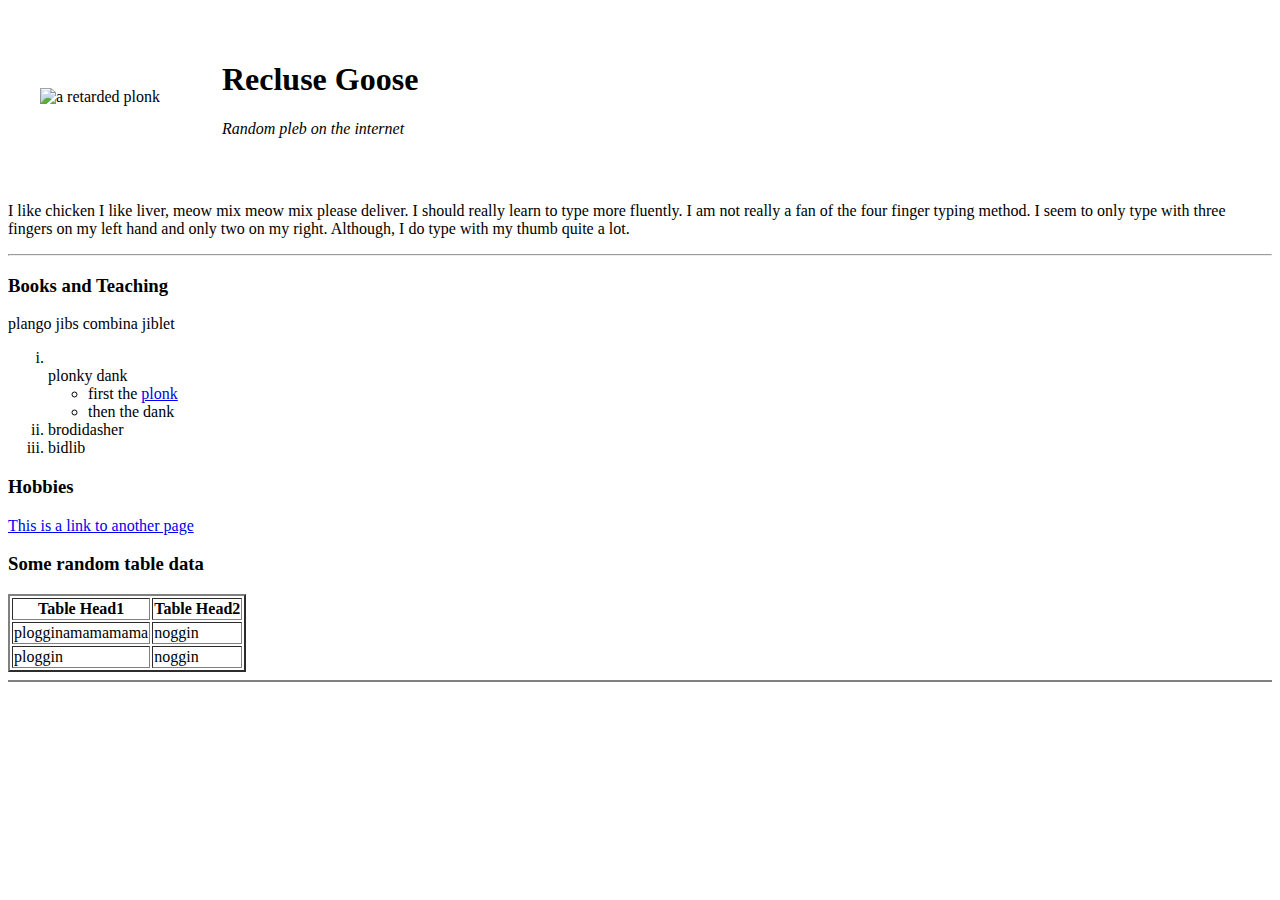
==== index.html @ 5fc8db0f "adding initial files" ====
<!DOCTYPE html>
<html lang="en" dir="ltr">

<head>
  <meta charset="utf-8">
  <title>Rob's Personal Site</title>
</head>

<body>
  <table cellpadding = 30 border = 0>
    <td><img src="https://images.ecosia.org/XAuea8M9ZbIum0biEi0X2jhFXUs=/0x390/smart/https%3A%2F%2Fc1.staticflickr.com%2F3%2F2720%2F4413680164_15dc3c476c_b.jpg" alt="a retarded plonk"><! can also include images from folder dir></td>
    <td><h1> Recluse Goose </h1>
      <p><em>Random pleb on the internet</em></p>
    </td>
  </table>

  <p>I like chicken I like liver, meow mix meow mix please deliver. I should really learn to type more fluently. I am not really a fan of the four finger typing method. I seem to only type with three fingers on my left hand and only two on my right.
    Although, I do type with my thumb quite a lot.</p>
  <hr size=2>

  <h3>Books and Teaching</h3>
  plango jibs combina jiblet
  <ol type='i'>
    <li>
    </li>plonky dank</li>
    <ul>
      <li>first the <a href="https://encrypted-tbn0.gstatic.com/images?q=tbn:ANd9GcRTgeuEpwUv3GjjXmaEmYvnfIjgnBRgc4DkADyHje1PeZcitvTE">plonk</a></li>
      <li>then the dank</li>
    </ul>
    <li>brodidasher</li>
    <li>bidlib</li>
  </ol>
  <h3>Hobbies</h3>
  <a href="my_hobbies.html">This is a link to another page</a></li>
  <h3>Some random table data</h3>
  <table border = 2>
    <thead>                                         <!table head section>
      <tr>                                          <!table row>
      <th>Table Head1</th><th>Table Head2</th>      <!table headings>
      </tr>
    </thead>
    <tbody>                                         <!table body>
      <tr>
        <td>plogginamamamama</td><td>noggin</td>    <!table data>
      </tr>
      <tr>
        <td>ploggin</td><td>noggin</td>
      </tr>
    </tbody>
  </table>
</body>
<hr size = 2 noshade>
</html>
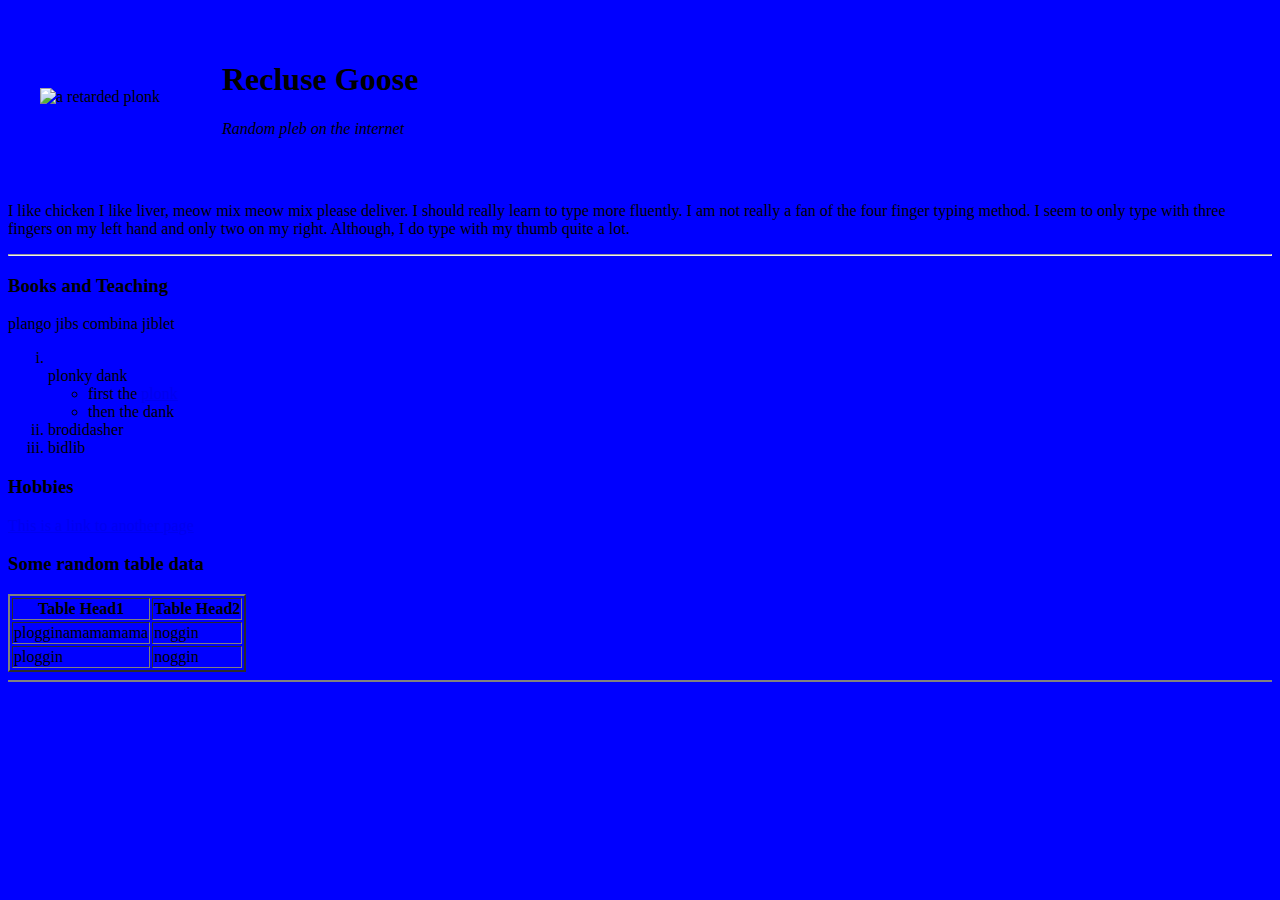
==== commit 65a9877d: "changing color" ====
--- a/index.html
+++ b/index.html
@@ -6,7 +6,7 @@
   <title>Rob's Personal Site</title>
 </head>
 
-<body>
+<body style = "background-color:blue">
   <table cellpadding = 30 border = 0>
     <td><img src="https://images.ecosia.org/XAuea8M9ZbIum0biEi0X2jhFXUs=/0x390/smart/https%3A%2F%2Fc1.staticflickr.com%2F3%2F2720%2F4413680164_15dc3c476c_b.jpg" alt="a retarded plonk"><! can also include images from folder dir></td>
     <td><h1> Recluse Goose </h1>
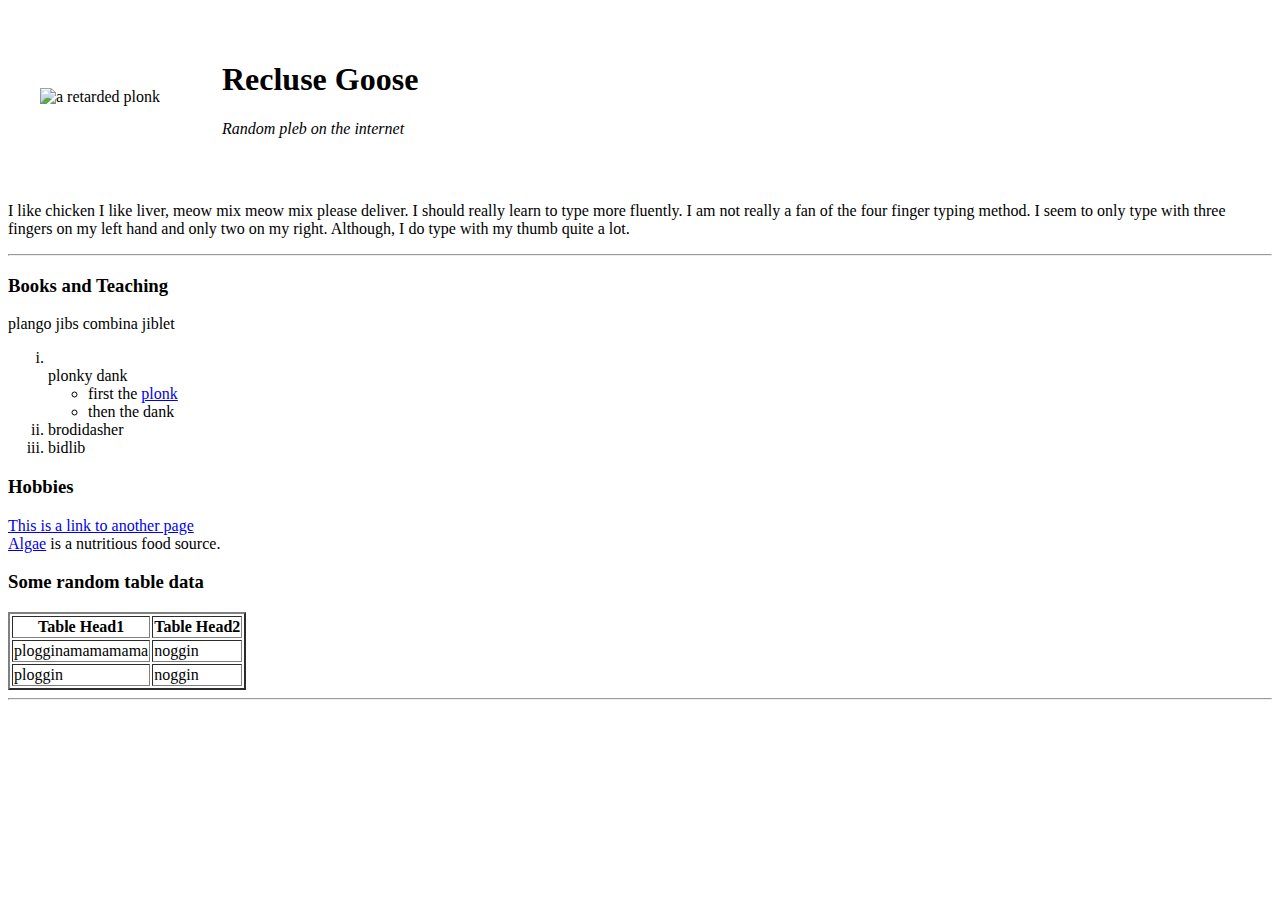
==== commit af57243f: "updating style and adding more interests..." ====
--- a/index.html
+++ b/index.html
@@ -4,19 +4,23 @@
 <head>
   <meta charset="utf-8">
   <title>Rob's Personal Site</title>
+  <link rel="stylesheet" href="css/styles.css">
 </head>
 
-<body style = "background-color:blue">
-  <table cellpadding = 30 border = 0>
-    <td><img src="https://images.ecosia.org/XAuea8M9ZbIum0biEi0X2jhFXUs=/0x390/smart/https%3A%2F%2Fc1.staticflickr.com%2F3%2F2720%2F4413680164_15dc3c476c_b.jpg" alt="a retarded plonk"><! can also include images from folder dir></td>
-    <td><h1> Recluse Goose </h1>
+<body>
+  <table cellpadding=30 border=0>
+    <td><img src="https://images.ecosia.org/XAuea8M9ZbIum0biEi0X2jhFXUs=/0x390/smart/https%3A%2F%2Fc1.staticflickr.com%2F3%2F2720%2F4413680164_15dc3c476c_b.jpg" alt="a retarded plonk">
+      <! can also include images from folder dir>
+    </td>
+    <td>
+      <h1> Recluse Goose </h1>
       <p><em>Random pleb on the internet</em></p>
     </td>
   </table>
 
   <p>I like chicken I like liver, meow mix meow mix please deliver. I should really learn to type more fluently. I am not really a fan of the four finger typing method. I seem to only type with three fingers on my left hand and only two on my right.
     Although, I do type with my thumb quite a lot.</p>
-  <hr size=2>
+  <hr>
 
   <h3>Books and Teaching</h3>
   plango jibs combina jiblet
@@ -31,23 +35,34 @@
     <li>bidlib</li>
   </ol>
   <h3>Hobbies</h3>
-  <a href="my_hobbies.html">This is a link to another page</a></li>
+  <a href="my_hobbies.html">This is a link to another page</a>
+  <br>  
+  <a href="algae.html">Algae</a> is a  nutritious food source.
   <h3>Some random table data</h3>
-  <table border = 2>
-    <thead>                                         <!table head section>
-      <tr>                                          <!table row>
-      <th>Table Head1</th><th>Table Head2</th>      <!table headings>
-      </tr>
+  <table border=2>
+    <thead>
+      <!table head section>
+        <tr>
+          <!table row>
+            <th>Table Head1</th>
+            <th>Table Head2</th>
+            <!table headings>
+        </tr>
     </thead>
-    <tbody>                                         <!table body>
-      <tr>
-        <td>plogginamamamama</td><td>noggin</td>    <!table data>
-      </tr>
-      <tr>
-        <td>ploggin</td><td>noggin</td>
-      </tr>
+    <tbody>
+      <!table body>
+        <tr>
+          <td>plogginamamamama</td>
+          <td>noggin</td>
+          <!table data>
+        </tr>
+        <tr>
+          <td>ploggin</td>
+          <td>noggin</td>
+        </tr>
     </tbody>
   </table>
 </body>
-<hr size = 2 noshade>
+<hr>
+
 </html>
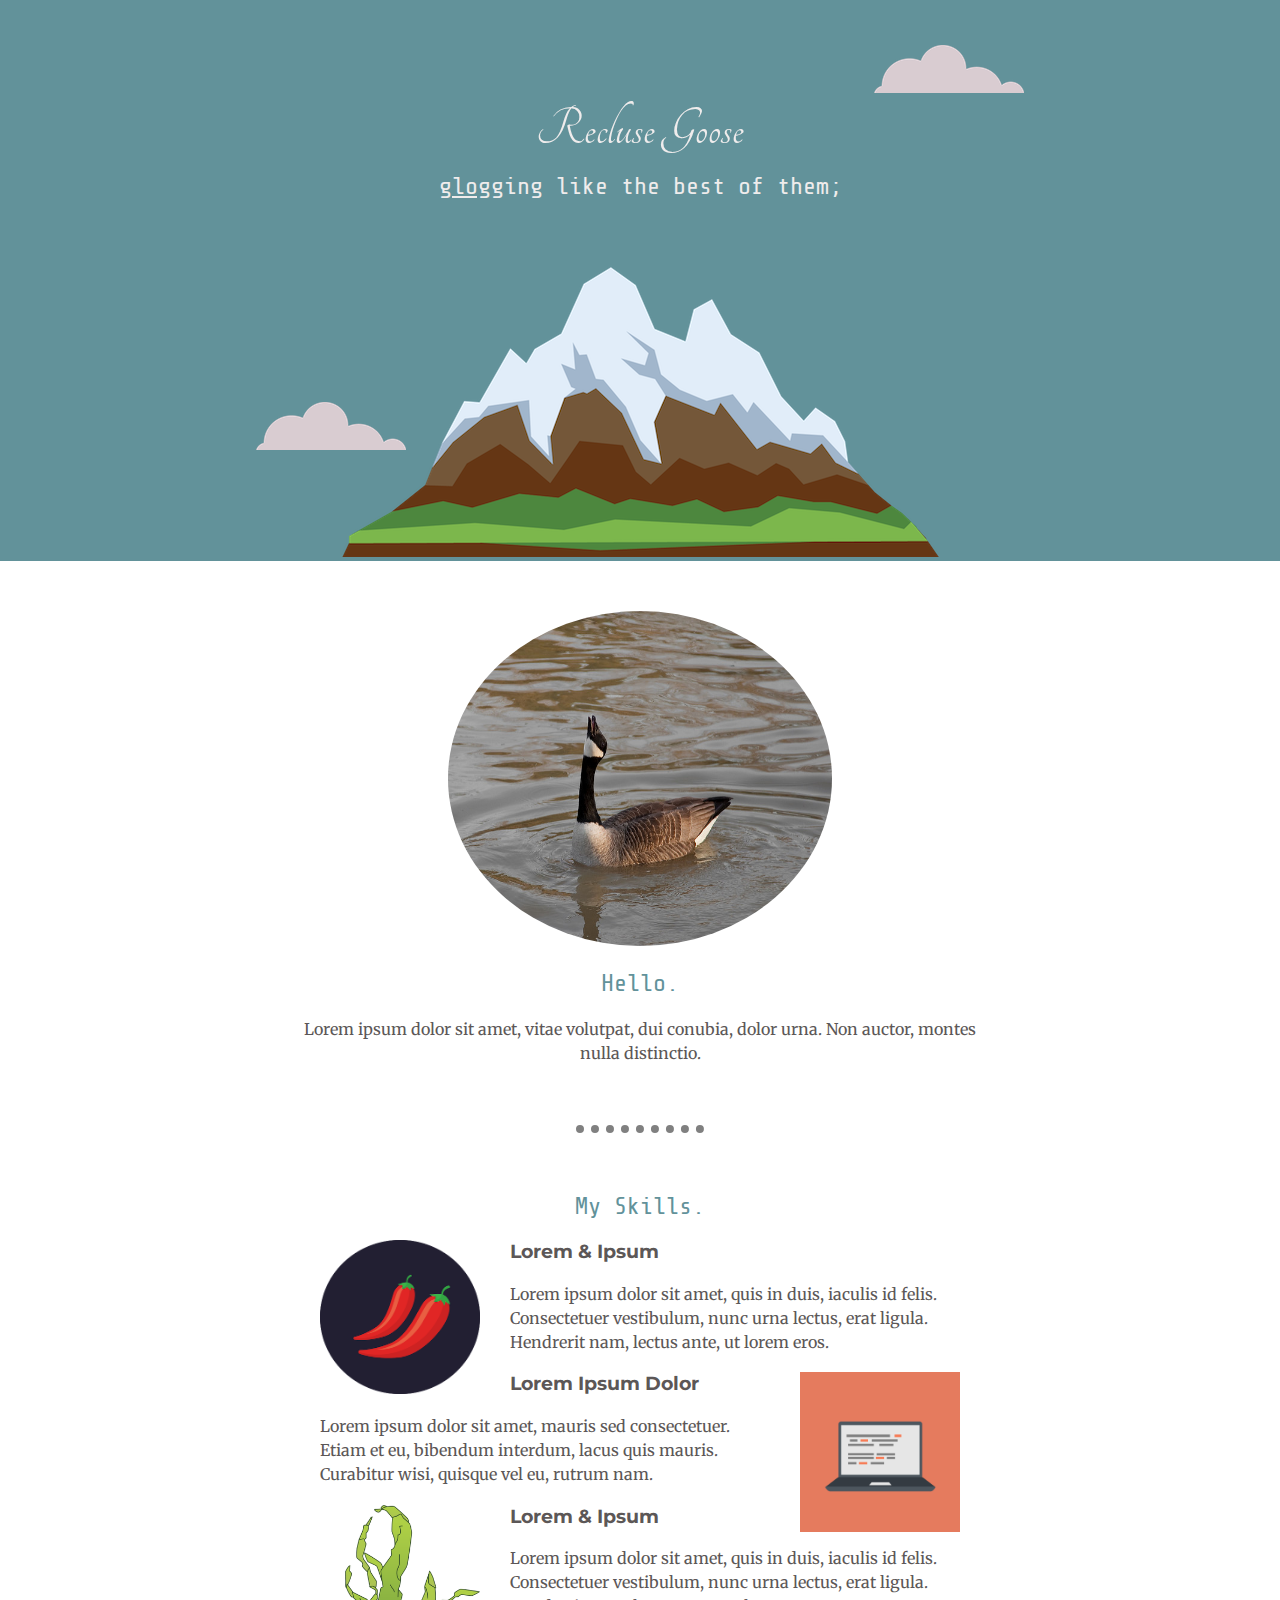
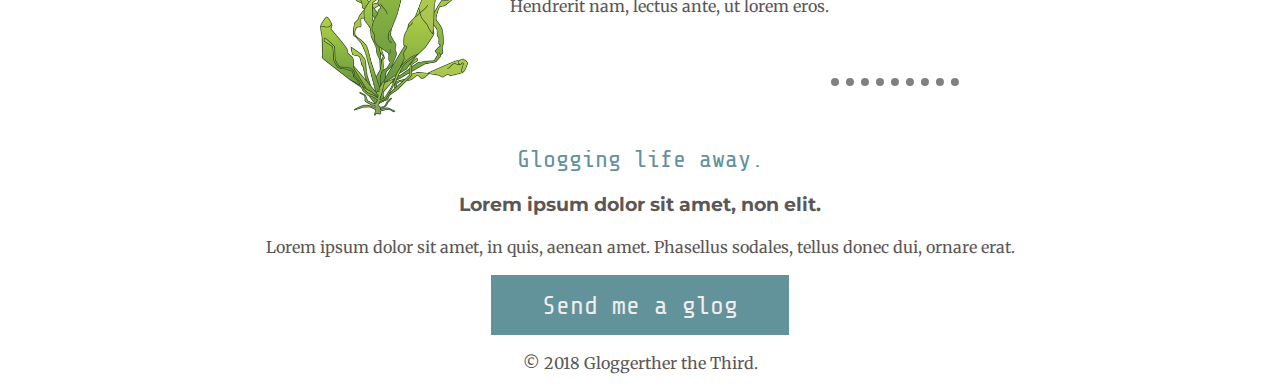
==== commit e6559b51: "updating things substantially" ====
--- a/index.html
+++ b/index.html
@@ -3,66 +3,62 @@
 
 <head>
   <meta charset="utf-8">
-  <title>Rob's Personal Site</title>
-  <link rel="stylesheet" href="css/styles.css">
+  <title>Recluse Goose</title>
+  <link rel="icon" href="images/favicon4.ico">
+  <link rel="stylesheet" type="text/css" href="css/styles.css">
+  <link rel="stylesheet" type="text/css" href="css/button.css">
+  <link rel="stylesheet" href="https://fonts.googleapis.com/css?family=Merriweather|Montserrat|Tangerine|Share+Tech+Mono">
 </head>
 
 <body>
-  <table cellpadding=30 border=0>
-    <td><img src="https://images.ecosia.org/XAuea8M9ZbIum0biEi0X2jhFXUs=/0x390/smart/https%3A%2F%2Fc1.staticflickr.com%2F3%2F2720%2F4413680164_15dc3c476c_b.jpg" alt="a retarded plonk">
-      <! can also include images from folder dir>
-    </td>
-    <td>
-      <h1> Recluse Goose </h1>
-      <p><em>Random pleb on the internet</em></p>
-    </td>
-  </table>
+  <div class="top-container">
+    <img src="images/cloud.png" class="topCloud" alt="cloud-img">
+    <h1>Recluse Goose</h1>
+    <div class="subheading"><span style="text-decoration: underline;">glog</span>ging like the best of them;</div>
+    <img src="images/cloud.png" class="bottomCloud" alt="cloud-img">
+    <img src="images/mountain.png" alt="mountain-img">
+  </div>
+  <div class="middle-container">
+    <div class="profile">
+      <img class="goose-img" src="images/goose.jpg" alt="">
+      <h2>Hello.</h2>
+      <p class = "intro">Lorem ipsum dolor sit amet, vitae volutpat, dui conubia, dolor urna. Non auctor, montes nulla distinctio.</p>
+    </div>
+    <hr>
+    <div class="skills">
+      <h2>My Skills.</h2>
+      <div class="skill-row">
+        <img class="skill-img-left" src="images/chillies.png" alt="chillies">
+        <h3>Lorem & Ipsum</h3>
+        <p class="skill-description">Lorem ipsum dolor sit amet, quis in duis, iaculis id felis. Consectetuer vestibulum, nunc urna lectus, erat ligula. Hendrerit nam, lectus ante, ut lorem eros.</p>
+      </div>
+      <div class="skill-row">
+        <img class="skill-img-right" src="images/computer.png" alt="pc">
+        <h3>Lorem Ipsum Dolor</h3>
+        <p class=".skill-description">Lorem ipsum dolor sit amet, mauris sed consectetuer. Etiam et eu, bibendum interdum, lacus quis mauris. Curabitur wisi, quisque vel eu, rutrum nam.</p>
+      </div>
+      <div class="skill-row">
+        <img class="skill-img-left" src="images/algae.png" alt="chillies">
+        <h3>Lorem & Ipsum</h3>
+        <p class="skill-description">Lorem ipsum dolor sit amet, quis in duis, iaculis id felis. Consectetuer vestibulum, nunc urna lectus, erat ligula. Hendrerit nam, lectus ante, ut lorem eros.</p>
+      </div>
+    </div>
+    <hr>
+    <div class="contact-me">
+      <h2>Glogging life away.</h2>
+      <h3>Lorem ipsum dolor sit amet, non elit.</h3>
+      <p>Lorem ipsum dolor sit amet, in quis, aenean amet. Phasellus sodales, tellus donec dui, ornare erat.</p>
+      <button href = "mailto:name@email.com">Send me a glog</button>
+    </div>
+  </div>
+  <div class="bottom-container">
+    <p>© 2018 Gloggerther the Third.</p>
+  </div>
 
-  <p>I like chicken I like liver, meow mix meow mix please deliver. I should really learn to type more fluently. I am not really a fan of the four finger typing method. I seem to only type with three fingers on my left hand and only two on my right.
-    Although, I do type with my thumb quite a lot.</p>
-  <hr>
 
-  <h3>Books and Teaching</h3>
-  plango jibs combina jiblet
-  <ol type='i'>
-    <li>
-    </li>plonky dank</li>
-    <ul>
-      <li>first the <a href="https://encrypted-tbn0.gstatic.com/images?q=tbn:ANd9GcRTgeuEpwUv3GjjXmaEmYvnfIjgnBRgc4DkADyHje1PeZcitvTE">plonk</a></li>
-      <li>then the dank</li>
-    </ul>
-    <li>brodidasher</li>
-    <li>bidlib</li>
-  </ol>
-  <h3>Hobbies</h3>
-  <a href="my_hobbies.html">This is a link to another page</a>
-  <br>  
-  <a href="algae.html">Algae</a> is a  nutritious food source.
-  <h3>Some random table data</h3>
-  <table border=2>
-    <thead>
-      <!table head section>
-        <tr>
-          <!table row>
-            <th>Table Head1</th>
-            <th>Table Head2</th>
-            <!table headings>
-        </tr>
-    </thead>
-    <tbody>
-      <!table body>
-        <tr>
-          <td>plogginamamamama</td>
-          <td>noggin</td>
-          <!table data>
-        </tr>
-        <tr>
-          <td>ploggin</td>
-          <td>noggin</td>
-        </tr>
-    </tbody>
-  </table>
+
 </body>
-<hr>
 
 </html>
+
+<! efecec 62929a 5c5757 363434>
--- a/css/styles.css
+++ b/css/styles.css
@@ -0,0 +1,105 @@
+body {
+  margin: 0;
+  text-align: center;
+  color: #5c5757;
+  /*efecec 62929a 5c5757 363434*/
+  font-family: 'Merriweather', serif;
+}
+
+h1 {
+  margin: 0 auto 10pt auto;
+  /* top&bottom left&right*/
+  font-family: 'Tangerine', cursive;
+  font-style: normal;
+  font-weight: 400;
+  font-size: 3.5rem;
+  color: #efecec;
+}
+
+h2 {
+  font-family: 'Share Tech Mono', monospace;
+  font-style: normal;
+  font-weight: 400;
+  color: #62929a;
+}
+
+h3 {
+  font-family: 'Montserrat', sans-serif;
+}
+
+hr{
+  width:10%;
+  border-style: dotted none none none;
+  border-width:0.5rem;
+  margin: 60px auto;
+}
+
+p{
+    line-height: 1.5;
+}
+
+.subheading {
+  font-family: 'Share Tech Mono', monospace;
+  font-style: normal;
+  font-weight: 400;
+  font-size: 1.5rem;
+  color: #efecec;
+}
+
+.intro{
+  width: 55%;
+  margin: auto;
+}
+
+.skill-row {
+  width: 50%;
+  margin: auto 25%;
+  text-align: left;
+}
+
+.skill-img-left {
+  width: 25%;
+  float: left;
+  margin-right: 30px;
+}
+
+.skill-img-right {
+  width: 25%;
+  float: right;
+  margin-left: 30px;
+}
+
+.goose-img{
+  width: 30%;
+  border-radius: 50%;
+}
+
+.top-container {
+  background-color: #62929a;
+  padding-top: 100px;
+}
+
+.middle-container {
+  padding-top: 50px;
+}
+
+.bottom-container {}
+
+.topCloud {
+  position: absolute;
+  right: 20%;
+  top: 5%;
+}
+
+.bottomCloud {
+  position: absolute;
+  left: 20%;
+  bottom: 50%;
+}
+
+{
+#efecec
+#62929a
+#5c5757
+#363434
+}
--- a/css/button.css
+++ b/css/button.css
@@ -0,0 +1,40 @@
+
+button{
+  font-family: 'Share Tech Mono', monospace;
+  font-style: normal;
+  font-weight: 400;
+  background:#62929a;
+  color:#efecec;
+  border:none;
+  position:relative;
+  height:60px;
+  font-size:1.6em;
+  padding:0 2em;
+  cursor:pointer;
+  transition:1000ms ease all;
+  outline:none;
+}
+button:hover{
+  background:#efecec;
+  color:#62929a;
+}
+button:before,button:after{
+  content:'';
+  position:absolute;
+  top:0;
+  right:0;
+  height:2px;
+  width:0;
+  background: #62929a;
+  transition:200ms ease all;
+}
+button:after{
+  right:inherit;
+  top:inherit;
+  left:0;
+  bottom:0;
+}
+button:hover:before,button:hover:after{
+  width:100%;
+  transition:800ms ease all;
+}
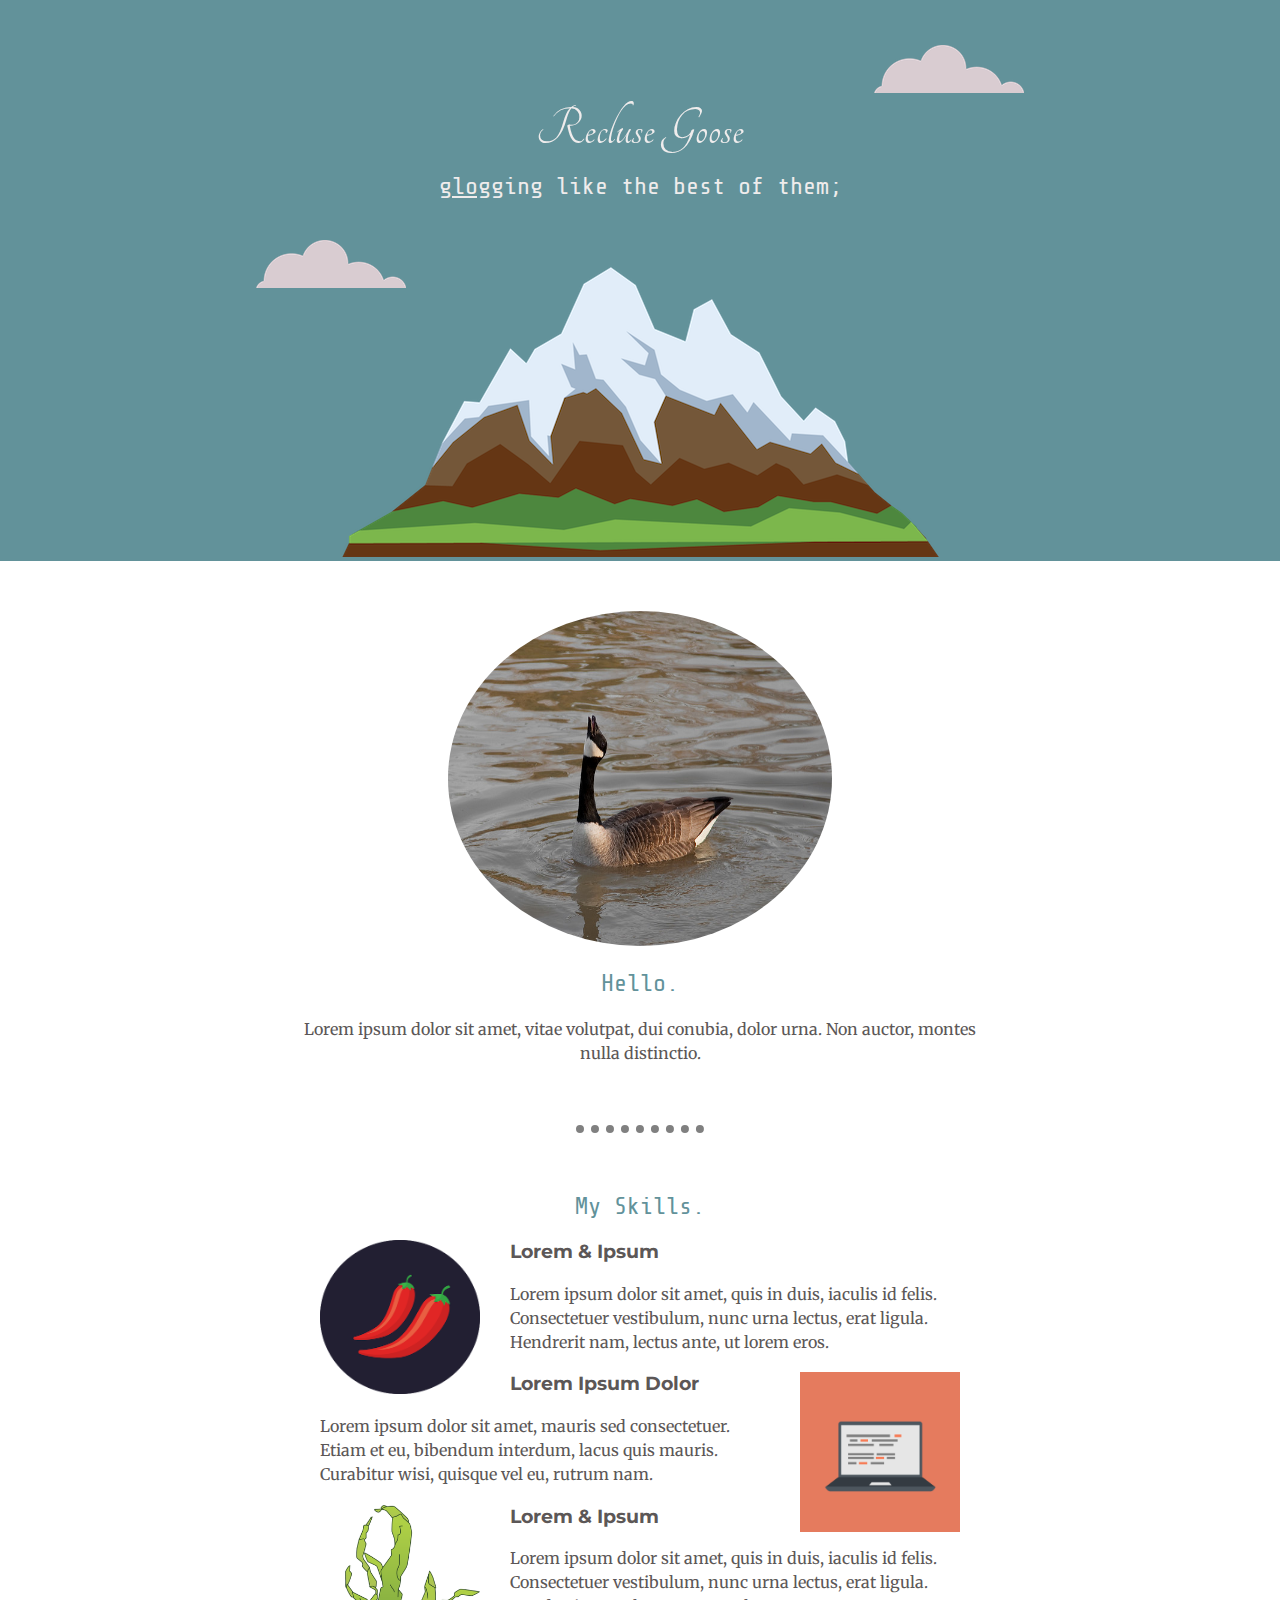
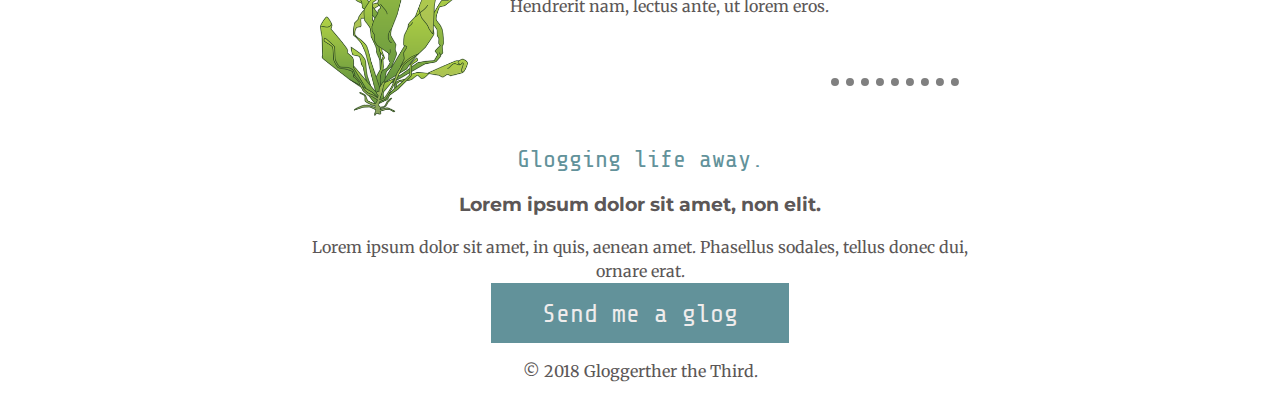
==== commit 8dd51a6a: "changing width of final paragraph" ====
--- a/index.html
+++ b/index.html
@@ -47,7 +47,7 @@
     <div class="contact-me">
       <h2>Glogging life away.</h2>
       <h3>Lorem ipsum dolor sit amet, non elit.</h3>
-      <p>Lorem ipsum dolor sit amet, in quis, aenean amet. Phasellus sodales, tellus donec dui, ornare erat.</p>
+      <p class = "intro">Lorem ipsum dolor sit amet, in quis, aenean amet. Phasellus sodales, tellus donec dui, ornare erat.</p>
       <button href = "mailto:name@email.com">Send me a glog</button>
     </div>
   </div>
--- a/css/styles.css
+++ b/css/styles.css
@@ -94,7 +94,7 @@
 .bottomCloud {
   position: absolute;
   left: 20%;
-  bottom: 50%;
+  top: 240px;
 }
 
 {
